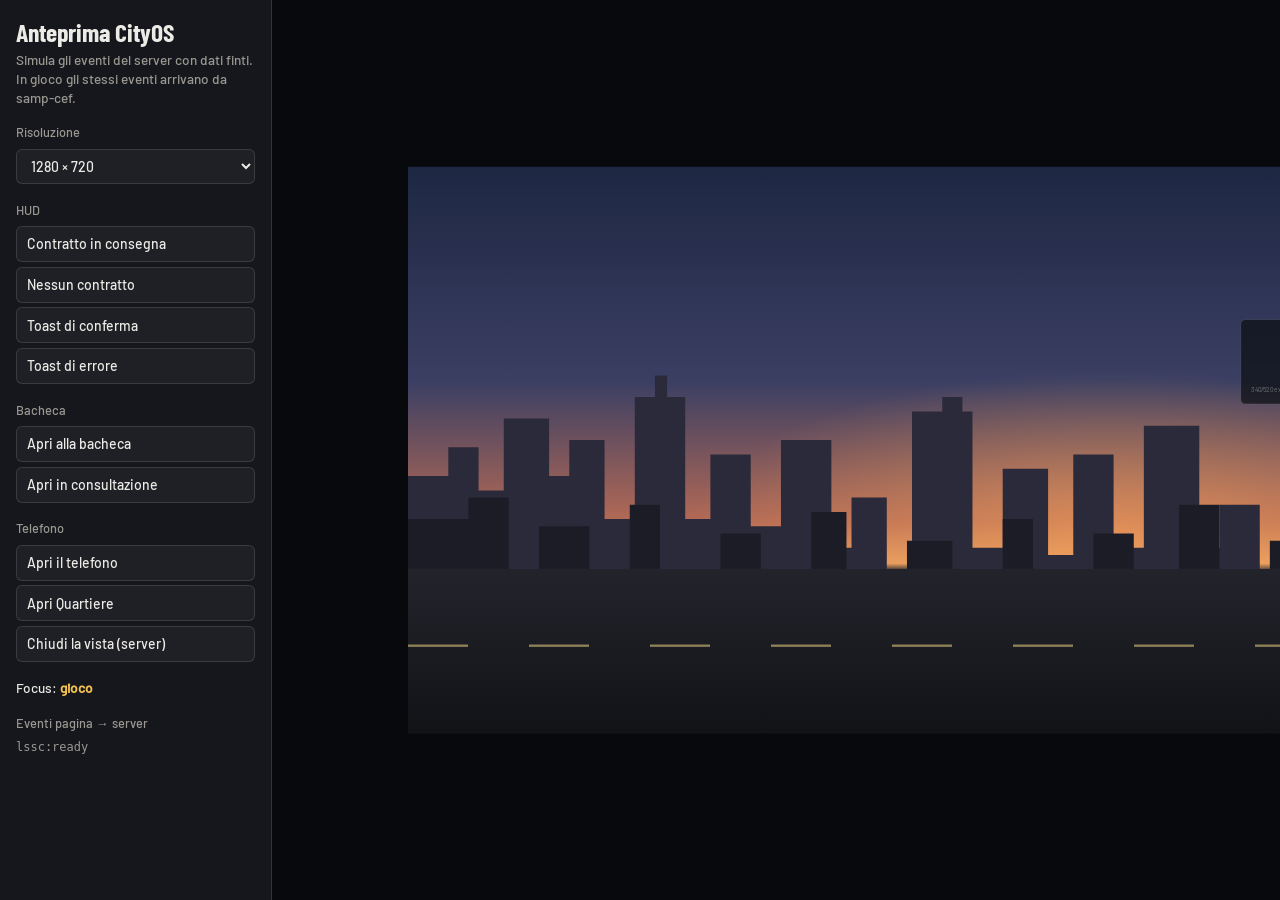
==== cef/assets/preview.html @ 1d85dfe9 "Recupero: CEF, schema SQL v8, documenti di progetto Co-Authored-By: Claude Opus 5.5 <noreply@anthrop" ====
<!doctype html>
<html lang="it">
<head>
  <meta charset="utf-8">
  <meta name="viewport" content="width=device-width, initial-scale=1">
  <title>Anteprima CityOS</title>
  <!-- SOLO ANTEPRIMA: apre index.html in un iframe e simula il server (preview-server.js) con dati finti.
       Parametri: ?res=720|1080 &scene=hud|board|board-detail|board-confirm|phone|phone-contracts|phone-district|phone-profile|phone-bank -->
  <style>
    @font-face { font-family: "Barlow"; font-weight: 500; src: url("fonts/barlow-latin-500-normal.woff2") format("woff2"); }
    @font-face { font-family: "Barlow Condensed"; font-weight: 700; src: url("fonts/barlow-condensed-latin-700-normal.woff2") format("woff2"); }
    :root { --panel: #15171d; --line: rgba(255,255,255,0.12); --text: #ecebe6; --muted: #9a9890; --accent: #f2c14e; }
    * { box-sizing: border-box; margin: 0; padding: 0; }
    html, body { height: 100%; }
    body { display: grid; grid-template-columns: 17rem 1fr; background: #08090c; color: var(--text); font: 500 14px/1.4 "Barlow", sans-serif; }
    aside { background: var(--panel); border-right: 1px solid var(--line); padding: 1.2rem 1rem; overflow-y: auto; }
    h1 { font: 700 1.6rem/1 "Barlow Condensed", sans-serif; margin-bottom: 0.3rem; }
    aside p { color: var(--muted); font-size: 0.85rem; margin-bottom: 1rem; }
    h2 { font-size: 0.8rem; color: var(--muted); font-weight: 500; margin: 1.1rem 0 0.4rem; }
    aside button, aside select { display: block; width: 100%; text-align: left; margin-bottom: 0.3rem; padding: 0.45rem 0.6rem; border-radius: 6px; border: 1px solid var(--line); background: rgba(255,255,255,0.04); color: var(--text); font: inherit; cursor: pointer; }
    aside button:hover { border-color: var(--accent); }
    #focus { margin-top: 1rem; font-size: 0.85rem; }
    #focus b { color: var(--accent); }
    #log { margin-top: 0.4rem; font: 12px/1.45 ui-monospace, monospace; color: var(--muted); white-space: pre-wrap; max-height: 14rem; overflow-y: auto; }
    main { position: relative; overflow: hidden; display: grid; place-items: center; }
    #stage { position: relative; transform-origin: center center; flex: none; overflow: hidden; }
    #stage iframe { position: absolute; inset: 0; width: 100%; height: 100%; border: 0; background: transparent; }
    /* finto fondale di gioco (tramonto su una citta' generica): serve solo a giudicare trasparenze e blur */
    .scene { position: absolute; inset: 0; background:
      radial-gradient(60% 40% at 70% 64%, rgba(255,170,90,0.55), transparent 70%),
      linear-gradient(180deg, #1d2742 0%, #3b3f63 38%, #b56a55 63%, #e39a5f 70%, #2a2a33 71%, #1a1b21 100%); }
    .scene svg { position: absolute; left: 0; right: 0; bottom: 29%; width: 100%; height: 38%; }
    .scene .road { position: absolute; left: 0; right: 0; bottom: 0; height: 29%; background: linear-gradient(180deg, #23242b, #121317); }
    .scene .road::after { content: ""; position: absolute; left: 0; right: 0; top: 46%; height: 1.2%; background: repeating-linear-gradient(90deg, #d9c27a 0 6%, transparent 6% 12%); opacity: 0.6; }
    body.shot { display: block; }
    body.shot aside { display: none; }
    body.shot main { position: fixed; inset: 0; }
  </style>
</head>
<body>
  <aside>
    <h1>Anteprima CityOS</h1>
    <p>Simula gli eventi del server con dati finti. In gioco gli stessi eventi arrivano da samp-cef.</p>
    <h2>Risoluzione</h2>
    <select id="res"><option value="720">1280 × 720</option><option value="1080">1920 × 1080</option></select>
    <h2>HUD</h2>
    <button data-c="startDelivery">Contratto in consegna</button>
    <button data-c="clearContract">Nessun contratto</button>
    <button data-c="toastOk">Toast di conferma</button>
    <button data-c="toastErr">Toast di errore</button>
    <h2>Bacheca</h2>
    <button data-c="boardAt">Apri alla bacheca</button>
    <button data-c="boardAway">Apri in consultazione</button>
    <h2>Telefono</h2>
    <button data-c="phone">Apri il telefono</button>
    <button data-c="phoneDistrict">Apri Quartiere</button>
    <button data-c="close">Chiudi la vista (server)</button>
    <div id="focus">Focus: <b id="focus-v">gioco</b></div>
    <h2>Eventi pagina → server</h2>
    <div id="log"></div>
  </aside>
  <main>
    <div id="stage">
      <div class="scene">
        <svg viewBox="0 0 1000 300" preserveAspectRatio="none" aria-hidden="true">
          <path fill="#2b2a3a" d="M0 [base64]"/>
          <path fill="#1c1c27" d="M0 300V230h60v-30h40v100h30v-60h50v60h40v-90h30v90h60v-50h40v50h50v-80h35v80h60v-40h45v40h50v-70h30v70h60v-50h40v50h45v-90h40v90h50v-40h45v40z"/>
        </svg>
        <div class="road"></div>
      </div>
      <iframe id="ui" src="index.html" title="CityOS"></iframe>
    </div>
  </main>
  <script src="preview-server.js"></script>
  <script>
    (function () {
      "use strict";
      var q = new URLSearchParams(location.search);
      var frame = document.getElementById("ui"), stage = document.getElementById("stage");
      var logBox = document.getElementById("log"), resSel = document.getElementById("res");
      if (q.get("shot")) document.body.classList.add("shot");

      function send(name, args) { frame.contentWindow.postMessage({ lssc: "event", name: name, args: args }, "*"); }
      var sim = window.createLsscSim(send);
      window.lsscSim = sim;

      window.addEventListener("message", function (ev) {
        var d = ev.data;
        if (!d || ev.source !== frame.contentWindow) return;
        if (d.lssc === "emit") {
          logBox.textContent = d.name + " " + d.args.join(" ") + "\n" + logBox.textContent;
          sim.handle(d.name, d.args.join(" "));
          if (d.name === "lssc:ready") runScene(q.get("scene"));
        } else if (d.lssc === "focus") {
          document.getElementById("focus-v").textContent = d.on ? "pagina (mouse e tastiera)" : "gioco";
        }
      });

      function fit() {
        var r = resSel.value === "1080" ? [1920, 1080] : [1280, 720];
        stage.style.width = r[0] + "px"; stage.style.height = r[1] + "px";
        var host = stage.parentNode.getBoundingClientRect();
        var s = Math.min(1, host.width / r[0], host.height / r[1]);
        stage.style.transform = "scale(" + s + ")";
      }
      resSel.value = q.get("res") === "1080" ? "1080" : "720";
      resSel.addEventListener("change", fit);
      window.addEventListener("resize", fit);
      fit();

      var C = {
        startDelivery: function () { sim.startDelivery(); },
        clearContract: function () { sim.clearContract(); },
        toastOk: function () { sim.toast("Consegna completata: +$640 e +12 reputazione.", 1); },
        toastErr: function () { sim.toast("Sei troppo lontano da una bacheca per accettare.", 3); },
        boardAt: function () { sim.setAtBoard(true); sim.board(true); },
        boardAway: function () { sim.setAtBoard(false); sim.board(true); },
        phone: function () { sim.openPhone("home"); },
        phoneDistrict: function () { sim.openPhone("district"); },
        close: function () { sim.close(); }
      };
      document.querySelectorAll("[data-c]").forEach(function (b) {
        b.addEventListener("click", function () { C[b.getAttribute("data-c")](); frame.focus(); });
      });

      // Scene per screenshot automatici (eseguite dopo lssc:ready)
      function click(sel) { var n = frame.contentDocument && frame.contentDocument.querySelector(sel); if (n) n.click(); }
      function runScene(scene) {
        if (!scene) return;
        var later = function (fn, ms) { setTimeout(fn, ms || 60); };
        switch (scene) {
          case "hud":
            sim.startDelivery(); sim.toast("Carico a bordo: guida con calma, la merce e' fragile.", 0); break;
          case "board": sim.board(true); break;
          case "board-detail": sim.board(true); later(function () { click('.ct[data-id="1043"]'); }); break;
          case "board-confirm": sim.board(true); later(function () { click('.ct[data-id="1043"]'); later(function () { click("#bd-accept"); }); }); break;
          case "phone": sim.startDelivery(); sim.openPhone("home"); break;
          case "phone-contracts": sim.startDelivery(); sim.openPhone("contracts"); break;
          case "phone-district": sim.openPhone("district"); break;
          case "phone-profile": sim.openPhone("profile"); break;
          case "phone-bank": sim.openPhone("bank"); break;
          case "phone-project": sim.openPhone("district"); later(function () { click('[data-act="project"]'); }, 120); break;
        }
      }
    })();
  </script>
</body>
</html>
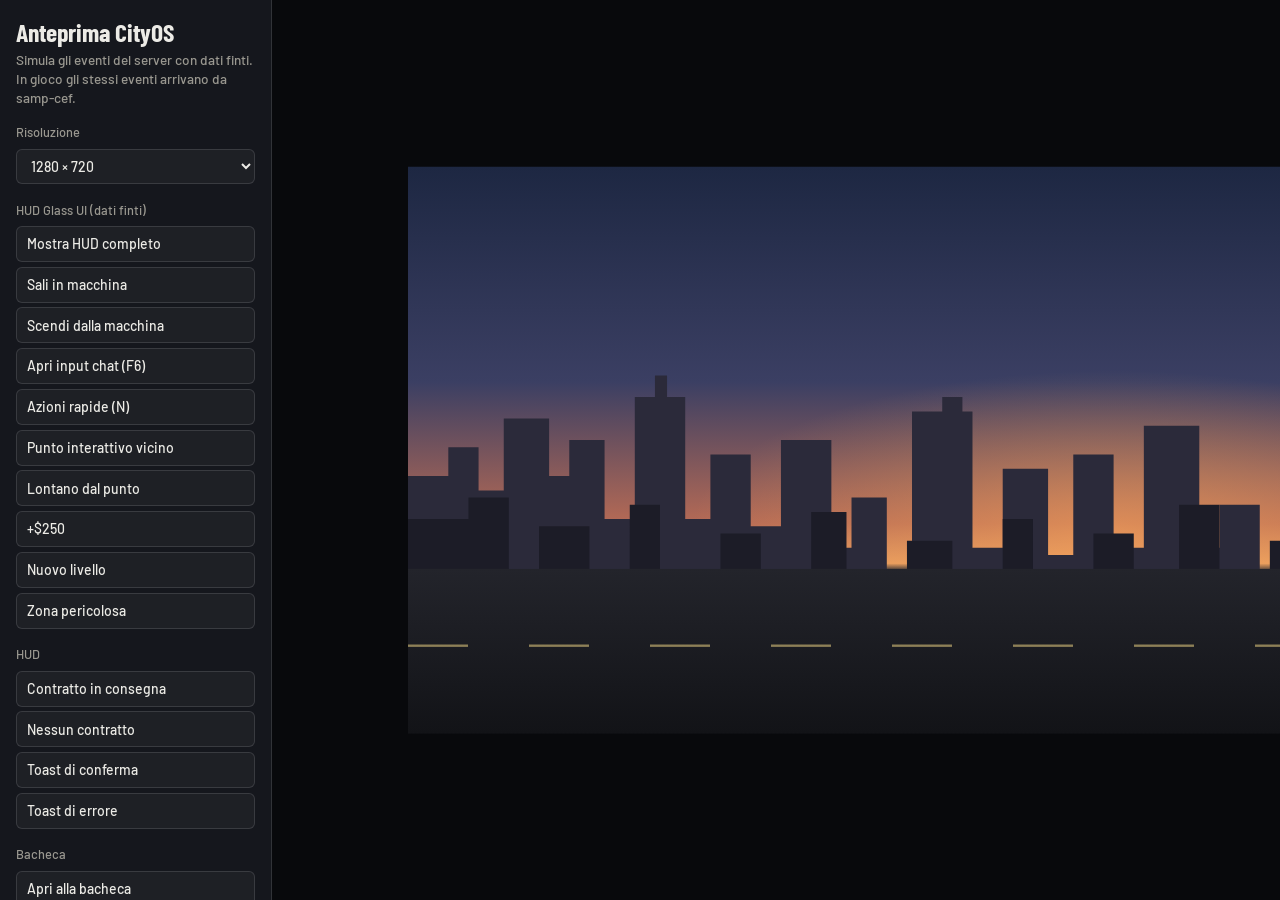
==== commit d1cc2863: "HUD Glass UI (CEF): stato, tachimetro, zona, chat, notifiche, interazioni, azioni rapide Frontend mo" ====
--- a/cef/assets/preview.html
+++ b/cef/assets/preview.html
@@ -42,7 +42,18 @@
     <h1>Anteprima CityOS</h1>
     <p>Simula gli eventi del server con dati finti. In gioco gli stessi eventi arrivano da samp-cef.</p>
     <h2>Risoluzione</h2>
-    <select id="res"><option value="720">1280 × 720</option><option value="1080">1920 × 1080</option></select>
+    <select id="res"><option value="720">1280 × 720</option><option value="768">1366 × 768</option><option value="900">1600 × 900</option><option value="1080">1920 × 1080</option><option value="1440">2560 × 1440</option></select>
+    <h2>HUD Glass UI (dati finti)</h2>
+    <button data-c="hudDemo">Mostra HUD completo</button>
+    <button data-c="vehOn">Sali in macchina</button>
+    <button data-c="vehOff">Scendi dalla macchina</button>
+    <button data-c="chatOpen">Apri input chat (F6)</button>
+    <button data-c="quickOpen">Azioni rapide (N)</button>
+    <button data-c="iaOn">Punto interattivo vicino</button>
+    <button data-c="iaOff">Lontano dal punto</button>
+    <button data-c="money">+$250</button>
+    <button data-c="levelUp">Nuovo livello</button>
+    <button data-c="danger">Zona pericolosa</button>
     <h2>HUD</h2>
     <button data-c="startDelivery">Contratto in consegna</button>
     <button data-c="clearContract">Nessun contratto</button>
@@ -97,13 +108,14 @@
       });
 
       function fit() {
-        var r = resSel.value === "1080" ? [1920, 1080] : [1280, 720];
+        var R = { "720": [1280, 720], "768": [1366, 768], "900": [1600, 900], "1080": [1920, 1080], "1440": [2560, 1440] };
+        var r = R[resSel.value] || R["720"];
         stage.style.width = r[0] + "px"; stage.style.height = r[1] + "px";
         var host = stage.parentNode.getBoundingClientRect();
         var s = Math.min(1, host.width / r[0], host.height / r[1]);
         stage.style.transform = "scale(" + s + ")";
       }
-      resSel.value = q.get("res") === "1080" ? "1080" : "720";
+      resSel.value = ["720", "768", "900", "1080", "1440"].indexOf(q.get("res")) >= 0 ? q.get("res") : "720";
       resSel.addEventListener("change", fit);
       window.addEventListener("resize", fit);
       fit();
@@ -117,7 +129,17 @@
         boardAway: function () { sim.setAtBoard(false); sim.board(true); },
         phone: function () { sim.openPhone("home"); },
         phoneDistrict: function () { sim.openPhone("district"); },
-        close: function () { sim.close(); }
+        close: function () { sim.close(); },
+        hudDemo: function () { sim.hudDemo(); },
+        vehOn: function () { sim.vehicleDemo(true); },
+        vehOff: function () { sim.vehicleDemo(false); },
+        chatOpen: function () { sim.chatOpen(); },
+        quickOpen: function () { sim.quickOpen(); },
+        iaOn: function () { sim.interactDemo(true); },
+        iaOff: function () { sim.interactDemo(false); },
+        money: function () { sim.moneyDemo(); },
+        levelUp: function () { sim.levelDemo(); },
+        danger: function () { sim.dangerDemo(); }
       };
       document.querySelectorAll("[data-c]").forEach(function (b) {
         b.addEventListener("click", function () { C[b.getAttribute("data-c")](); frame.focus(); });
@@ -129,6 +151,9 @@
         if (!scene) return;
         var later = function (fn, ms) { setTimeout(fn, ms || 60); };
         switch (scene) {
+          case "hud2": sim.hudDemo(); sim.vehicleDemo(true); sim.startDelivery(); sim.interactDemo(true); break;
+          case "hud2-chat": sim.hudDemo(); sim.vehicleDemo(true); later(function () { sim.chatOpen(); }, 100); break;
+          case "hud2-quick": sim.hudDemo(); later(function () { sim.quickOpen(); }, 100); break;
           case "hud":
             sim.startDelivery(); sim.toast("Carico a bordo: guida con calma, la merce e' fragile.", 0); break;
           case "board": sim.board(true); break;
